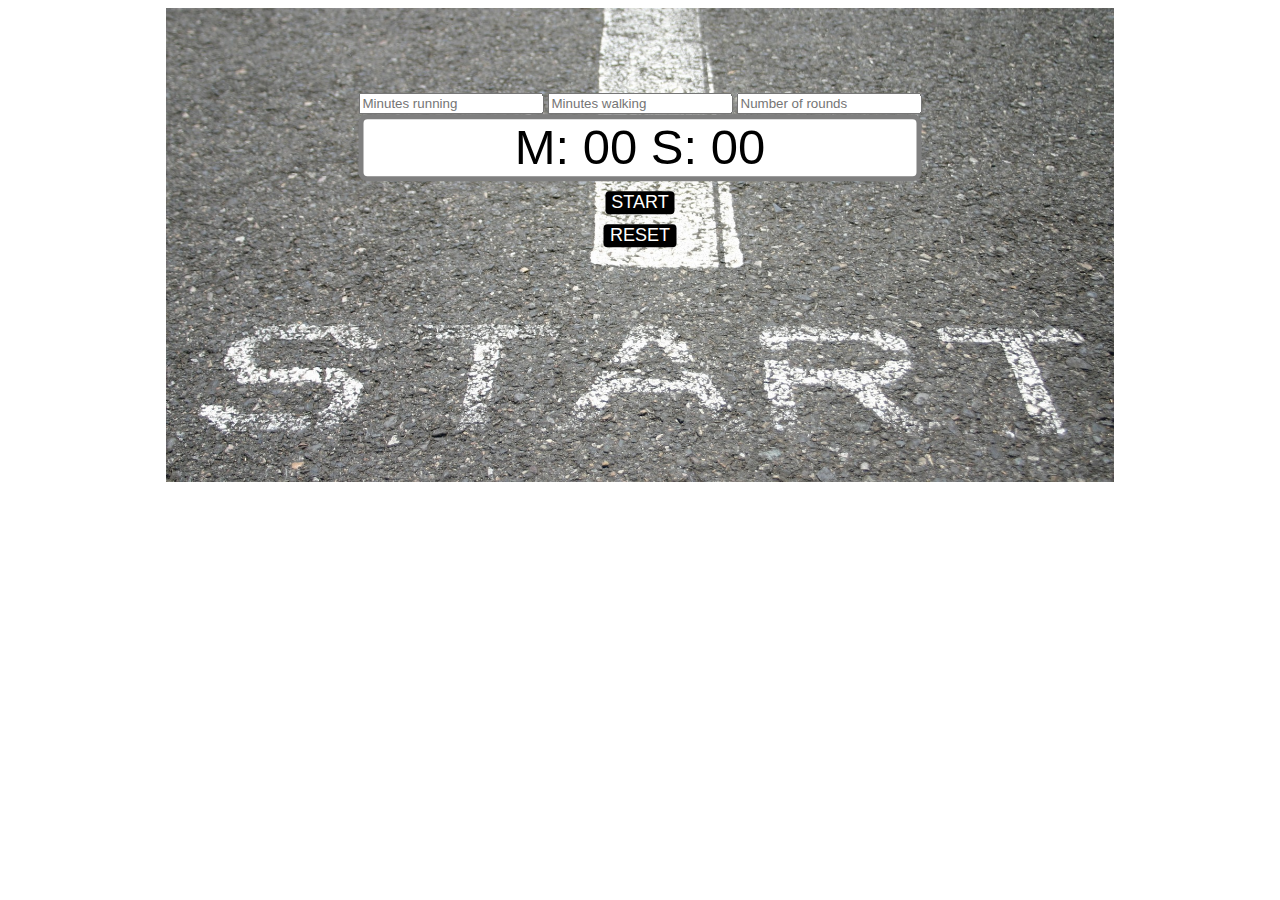
==== index.html @ ae07c211 "Initial commit" ====
<!DOCTYPE html>
<html lang="en">

<head>
    <meta charset="UTF-8">
    <meta name="viewport" content="width=device-width, initial-scale=1.0">
    <title>Running Timer</title>
    <link rel="stylesheet" href="style.css">
</head>

<body>
    <div class="container">
        <img src="running-track-cropped.jpg" alt="Running track">
        <div class="timer">
            <input class="run-input" type="text" placeholder="Minutes running">
            <input class="walk-input" type="text" placeholder="Minutes walking">
            <input class="rnd-number" type="text" placeholder="Number of rounds">
            <p class="run-time"></p>
            <button class="start">START</button><br>
            <button class="reset">RESET</button>
            <p class="rnd-display"></p>
        </div>

    </div>

    <audio class="run" src="run.mp3" preload="auto"></audio>
    <audio class="walk" src="walk.mp3" preload="auto"></audio>
    <audio class="wo-complete" src="workout-complete.mp3" preload="auto"></audio>

    <script>

        const runTime = document.querySelector(".run-time");
        const start = document.querySelector(".start");
        const reset = document.querySelector(".reset");
        const run = document.querySelector(".run");
        const walk = document.querySelector(".walk");
        const woComplete = document.querySelector(".wo-complete")
        const rndDisplay = document.querySelector(".rnd-display")
        let runInput = document.querySelector('.run-input');
        let walkInput = document.querySelector('.walk-input');

        let counter = 0;
        let rnd = document.querySelector(".rnd-number");

        let totalMin = '00';
        let secAdd;
        let minAdd;
        let totalSec = '00';
        let noRun;

        runTime.textContent = `M: ${totalMin} S: ${totalSec}`;

        start.addEventListener('click', startTimer);



        function startTimer() {
 
            counter = 0;
            minAdd = 0;
            secAdd = 0;
            noRun  = true;
            const startNow = setInterval(function () {

                rndDisplay.textContent = `ROUND ${counter + 1}`;

                if ((minAdd === runInput.value - 1) && (secAdd === 60)) {
                    walk.play();


                };

                if ((minAdd === (+runInput.value + +walkInput.value) - 1) && (secAdd === 60)) {

                    ++counter;
                    totalMin = '00';
                    minAdd = 0;
                    totalSec = '00';
                    secAdd = 0;
                    runTime.textContent = `M: ${totalMin} S: ${totalSec}`;
                };



                if (counter === +rnd.value) {
                    woComplete.play();
                    rndDisplay.textContent = ``;
                    runInput.value = "";
                    walkInput.value = "";
                    rnd.value = "";
                    noRun = false;
                    clearInterval(startNow);
                };

                if ((minAdd === 0) && (secAdd === 0) && (noRun === true)) {
                    run.play();
                };

                if (secAdd === 60) {
                    secAdd = 0;
                    ++minAdd;
                    totalSec = ('0' + secAdd).substr(-2);
                    totalMin = ('0' + minAdd).substr(-2);
                    runTime.textContent = `M: ${totalMin} S: ${totalSec}`;
                    ++secAdd;

                } else {
                    totalSec = ('0' + secAdd).substr(-2);
                    totalMin = ('0' + minAdd).substr(-2);
                    runTime.textContent = `M: ${totalMin} S: ${totalSec}`;
                    ++secAdd;
                };

                reset.addEventListener('click', resetTimer);

                reset.addEventListener('click', () => {

                    totalMin = '00';
                    minAdd = 0;
                    totalSec = '00';
                    secAdd = 0;
                    runTime.textContent = `M: ${totalMin} S: ${totalSec}`;
                    runInput.value = "";
                    walkInput.value = "";
                    rnd.value = "";
                    

                });

                function resetTimer() {
                    rndDisplay.classList.add('remove-rnd');
                    clearInterval(startNow);

                }

            }, 1000);

        }



    </script>

</body>

</html>
---- style.css ----
.container {

    position: relative;
    text-align: center;
}

img {
width: 75%;
    /* opacity: 0.5; */

}

.timer {

    position: absolute;
    top: 35%;
    left: 50%;
    transform: translate(-50%, -50%);

}


.run-time {
    padding: 10px;
    background-color: white;
    border-radius: 9px;
    border: solid;
    border-color: #7f7f7f;
    border-width: 5px;
    font-size: 49px;
    line-height: .75;
    margin: auto auto 10px;
    font-family: Arial, Helvetica, sans-serif;
}

.start, .reset {
    background-color: black;
    border: none;
    color: white;
    border-radius: 4px;
    font-size: large;
    margin-bottom: 10px;
}

.rnd-display {

    position: absolute;
    top: 68%;
    left: 81%;
    transform: translate(-50%, -50%);
    font-family: Arial, Helvetica, sans-serif;
    color: white;
    font-weight: bolder;
    font-size: larger;
    margin: 0;

}

.remove-rnd {
    display: none;
}
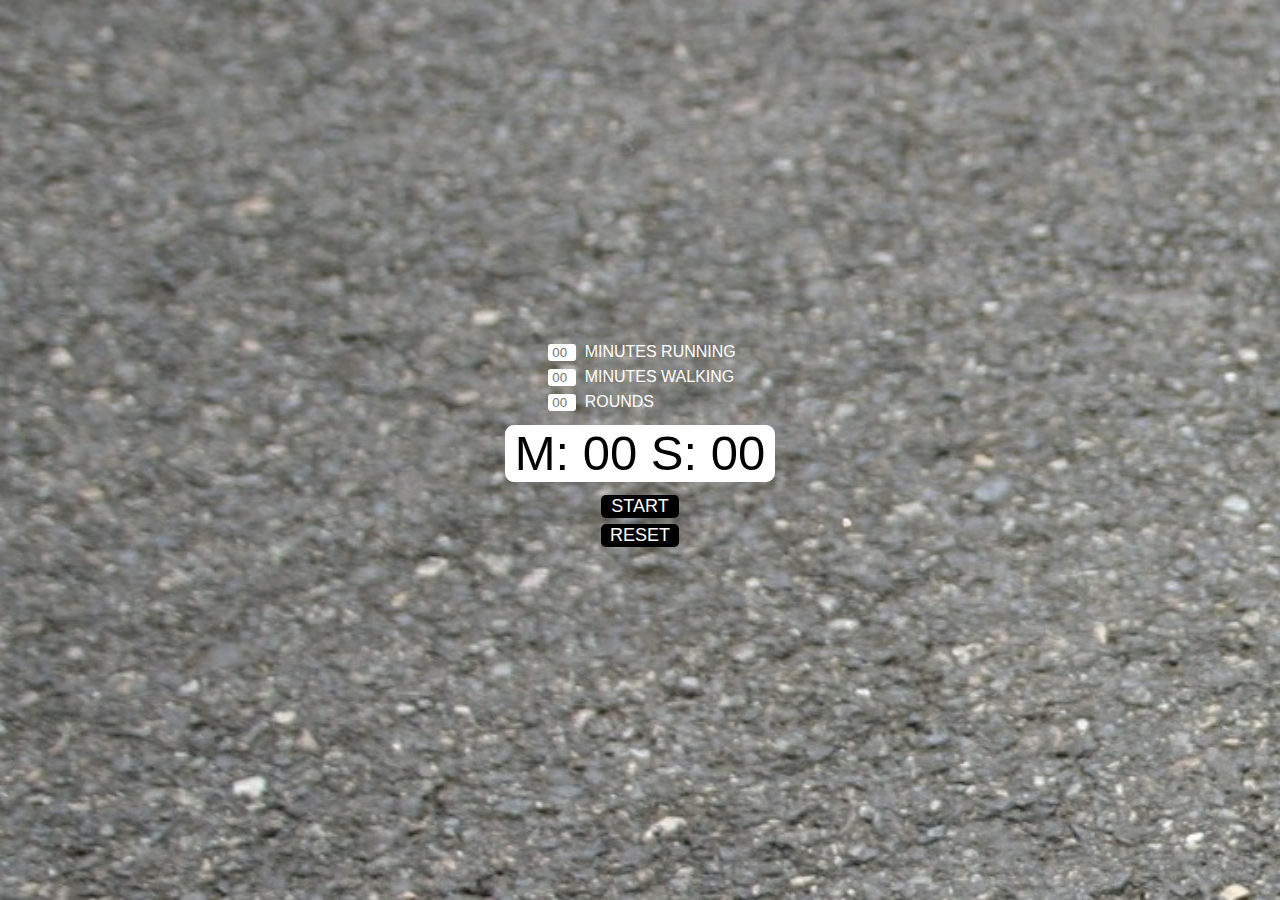
==== commit f603ab34: "Cleaned up UI" ====
--- a/index.html
+++ b/index.html
@@ -10,13 +10,25 @@
 
 <body>
     <div class="container">
-        <img src="running-track-cropped.jpg" alt="Running track">
+
         <div class="timer">
-            <input class="run-input" type="text" placeholder="Minutes running">
-            <input class="walk-input" type="text" placeholder="Minutes walking">
-            <input class="rnd-number" type="text" placeholder="Number of rounds">
+
+          <div class="info-input-container">
+
+            <div class="info-input">
+                <input class="run-input" type="text" placeholder="00"> MINUTES RUNNING
+            </div>
+            <div class="info-input">
+                <input class="walk-input" type="text" placeholder="00"> MINUTES WALKING
+            </div>
+            <div class="info-input">
+                <input class="rnd-input" type="text" placeholder="00"> ROUNDS
+            </div>
+
+          </div>
+            
             <p class="run-time"></p>
-            <button class="start">START</button><br>
+            <button class="start">START</button>
             <button class="reset">RESET</button>
             <p class="rnd-display"></p>
         </div>
@@ -30,22 +42,27 @@
     <script>
 
         const runTime = document.querySelector(".run-time");
+
         const start = document.querySelector(".start");
         const reset = document.querySelector(".reset");
+
         const run = document.querySelector(".run");
         const walk = document.querySelector(".walk");
         const woComplete = document.querySelector(".wo-complete")
+
         const rndDisplay = document.querySelector(".rnd-display")
+
         let runInput = document.querySelector('.run-input');
         let walkInput = document.querySelector('.walk-input');
 
         let counter = 0;
-        let rnd = document.querySelector(".rnd-number");
+        let rndInput = document.querySelector(".rnd-input");
 
         let totalMin = '00';
+        let totalSec = '00';
         let secAdd;
         let minAdd;
-        let totalSec = '00';
+
         let noRun;
 
         runTime.textContent = `M: ${totalMin} S: ${totalSec}`;
@@ -53,25 +70,24 @@
         start.addEventListener('click', startTimer);
 
 
+        function startTimer() {
 
-        function startTimer() {
- 
             counter = 0;
             minAdd = 0;
             secAdd = 0;
-            noRun  = true;
+            noRun = true;
+
+            rndDisplay.classList.remove('remove-rnd');
+
             const startNow = setInterval(function () {
 
                 rndDisplay.textContent = `ROUND ${counter + 1}`;
 
                 if ((minAdd === runInput.value - 1) && (secAdd === 60)) {
                     walk.play();
-
-
                 };
 
                 if ((minAdd === (+runInput.value + +walkInput.value) - 1) && (secAdd === 60)) {
-
                     ++counter;
                     totalMin = '00';
                     minAdd = 0;
@@ -80,14 +96,12 @@
                     runTime.textContent = `M: ${totalMin} S: ${totalSec}`;
                 };
 
-
-
-                if (counter === +rnd.value) {
+                if (counter === +rndInput.value) {
                     woComplete.play();
                     rndDisplay.textContent = ``;
                     runInput.value = "";
                     walkInput.value = "";
-                    rnd.value = "";
+                    rndInput.value = "";
                     noRun = false;
                     clearInterval(startNow);
                 };
@@ -122,8 +136,7 @@
                     runTime.textContent = `M: ${totalMin} S: ${totalSec}`;
                     runInput.value = "";
                     walkInput.value = "";
-                    rnd.value = "";
-                    
+                    rndInput.value = "";
 
                 });
 
@@ -137,8 +150,6 @@
 
         }
 
-
-
     </script>
 
 </body>
--- a/style.css
+++ b/style.css
@@ -1,61 +1,77 @@
+body {
+    background-image: url('running-track-cropped.jpg');
+    background-repeat: no-repeat;
+    background-attachment: fixed;
+    background-size: cover;
+    margin: 0;
+}
+
+input {
+    width: 20px;
+    margin: 4px;
+    border: none;
+    border-radius: 3px;
+    padding: 1px 4px;
+}
+
+.info-input {
+    font-family: Arial, Helvetica, sans-serif;
+    color: white;
+}
+
+.info-input-container {
+    display: flex;
+    flex-direction: column;
+    align-items: flex-start;
+}
+
 .container {
-
-    position: relative;
     text-align: center;
 }
 
-img {
-width: 75%;
-    /* opacity: 0.5; */
-
+.timer {
+    align-items: center;
+    flex-direction: column;
+    display: flex;
+    height: 100vh;
+    margin-top: 50%;
 }
-
-.timer {
-
-    position: absolute;
-    top: 35%;
-    left: 50%;
-    transform: translate(-50%, -50%);
-
-}
-
 
 .run-time {
     padding: 10px;
     background-color: white;
     border-radius: 9px;
-    border: solid;
-    border-color: #7f7f7f;
-    border-width: 5px;
     font-size: 49px;
     line-height: .75;
-    margin: auto auto 10px;
     font-family: Arial, Helvetica, sans-serif;
+    margin: 10px auto;
 }
 
 .start, .reset {
     background-color: black;
     border: none;
     color: white;
-    border-radius: 4px;
+    border-radius: 5px;
     font-size: large;
-    margin-bottom: 10px;
+    width: 78px;
+    margin: 3px;
 }
 
 .rnd-display {
-
-    position: absolute;
-    top: 68%;
-    left: 81%;
-    transform: translate(-50%, -50%);
     font-family: Arial, Helvetica, sans-serif;
     color: white;
     font-weight: bolder;
-    font-size: larger;
-    margin: 0;
-
+    font-size: 26px;
+    margin: 5px;
 }
 
 .remove-rnd {
     display: none;
+}
+
+@media (min-width: 520px) {
+    .timer {
+        justify-content: center;
+        margin-top: 0;
+    }
 }